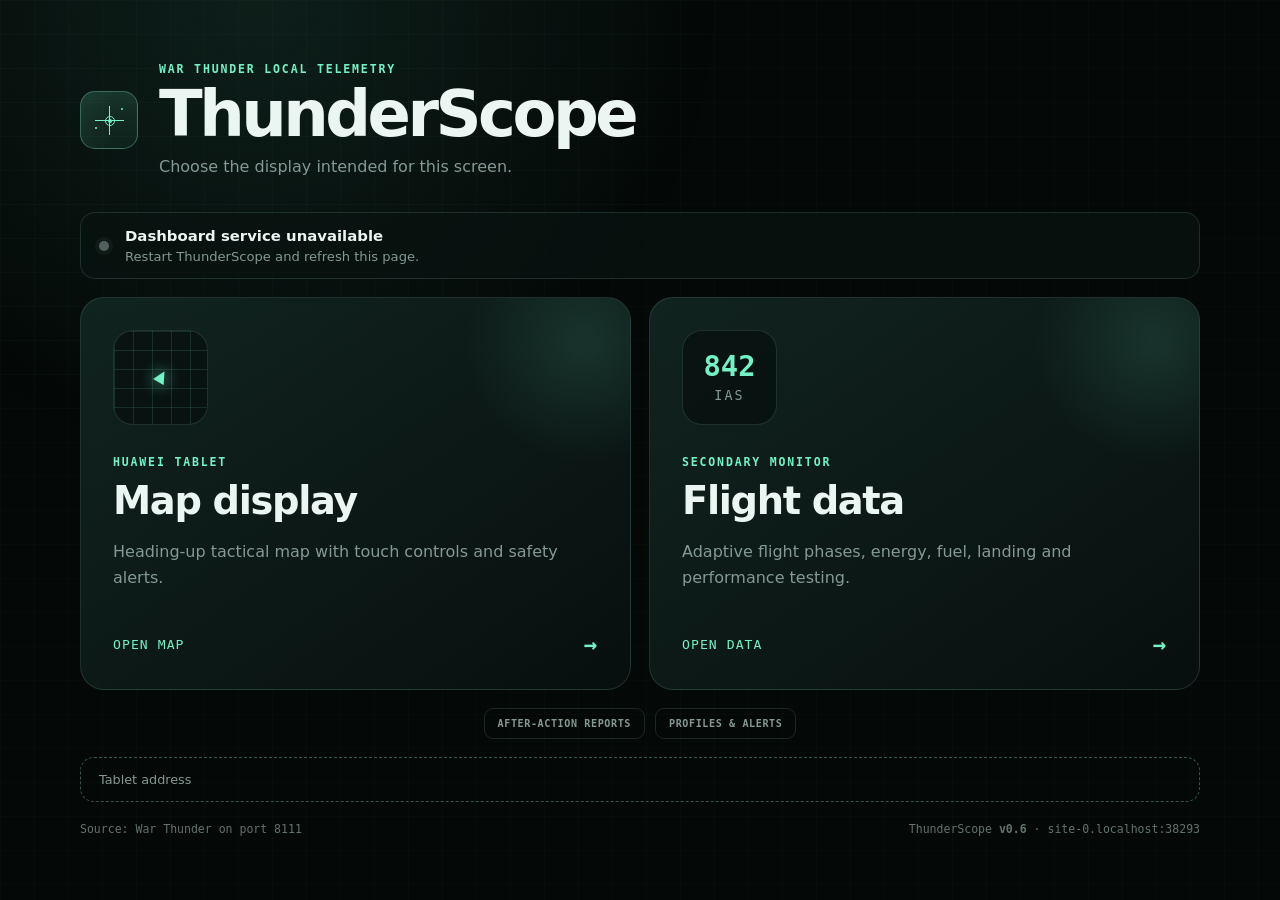
==== static/index.html @ f7e86772 "Replace repository contents" ====
<!doctype html>
<html lang="en">
<head>
  <meta charset="utf-8">
  <meta name="viewport" content="width=device-width, initial-scale=1, viewport-fit=cover">
  <meta name="theme-color" content="#07100f">
  <link rel="manifest" href="/manifest.webmanifest">
  <title>ThunderScope</title>
  <link rel="stylesheet" href="/static/css/styles.css?v=0.10.3">
</head>
<body class="landing-page">
  <main class="landing-shell">
    <header class="brand-block">
      <div class="brand-mark" aria-hidden="true"><span></span></div>
      <div><p class="eyebrow">WAR THUNDER LOCAL TELEMETRY</p><h1>ThunderScope</h1><p class="subtitle">Choose the display intended for this screen.</p></div>
    </header>

    <section class="connection-strip" aria-live="polite">
      <div class="status-dot" id="statusDot"></div>
      <div><strong id="statusText">Checking War Thunder…</strong><span id="vehicleText">Start a match or test flight to provide live data.</span></div>
    </section>

    <section class="mode-grid">
      <a class="mode-card map-card" href="/map">
        <div class="mode-icon map-icon" aria-hidden="true"><span class="map-grid-lines"></span><span class="map-plane">▲</span></div>
        <div class="mode-copy"><p class="eyebrow">HUAWEI TABLET</p><h2>Map display</h2><p>Heading-up tactical map with touch controls and safety alerts.</p></div>
        <span class="mode-arrow">Open map <b>→</b></span>
      </a>
      <a class="mode-card data-card" href="/data">
        <div class="mode-icon data-icon" aria-hidden="true"><span>842</span><small>IAS</small></div>
        <div class="mode-copy"><p class="eyebrow">SECONDARY MONITOR</p><h2>Flight data</h2><p>Adaptive flight phases, energy, fuel, landing and performance testing.</p></div>
        <span class="mode-arrow">Open data <b>→</b></span>
      </a>
    </section>

    <nav class="utility-links">
      <a href="/reports">After-action reports</a><a href="/settings">Profiles & alerts</a>
    </nav>

    <section class="device-address" id="deviceAddress" hidden><span>Tablet address</span><button id="copyAddress" type="button" title="Copy tablet address"></button></section>
    <footer><span>Source: War Thunder on port 8111</span><span>ThunderScope <b>v0.6</b> · <span id="currentHost"></span></span></footer>
  </main>
  <script src="/static/js/home.js?v=0.10.3" defer></script>
  <script>if ('serviceWorker' in navigator) navigator.serviceWorker.register('/service-worker.js').catch(()=>{});</script>
</body>
</html>
---- static/css/styles.css ----
:root {
  color-scheme: dark;
  --bg: #07100f;
  --bg-deep: #040807;
  --panel: rgba(14, 28, 26, 0.88);
  --panel-strong: #10211e;
  --line: rgba(151, 203, 190, 0.16);
  --line-bright: rgba(151, 233, 211, 0.34);
  --text: #ebf5f1;
  --muted: #849994;
  --accent: #74f1c5;
  --accent-soft: rgba(116, 241, 197, 0.12);
  --blue: #76b9ff;
  --amber: #f4d477;
  --danger: #ff897d;
  --mono: 'IBM Plex Mono', ui-monospace, SFMono-Regular, Menlo, monospace;
  --sans: 'Manrope', system-ui, sans-serif;
}

* { box-sizing: border-box; }
html, body { margin: 0; min-height: 100%; background: var(--bg-deep); color: var(--text); font-family: var(--sans); }
a { color: inherit; text-decoration: none; }
button { font: inherit; }

body::before {
  content: '';
  position: fixed;
  inset: 0;
  pointer-events: none;
  background:
    linear-gradient(rgba(116, 241, 197, 0.025) 1px, transparent 1px),
    linear-gradient(90deg, rgba(116, 241, 197, 0.025) 1px, transparent 1px),
    radial-gradient(circle at 20% 0%, rgba(71, 167, 139, 0.15), transparent 34%);
  background-size: 34px 34px, 34px 34px, auto;
}

.eyebrow { margin: 0 0 9px; color: var(--accent); font: 600 0.72rem/1 var(--mono); letter-spacing: 0.16em; }
.status-dot { width: 10px; height: 10px; flex: none; border-radius: 50%; background: #51615d; box-shadow: 0 0 0 4px rgba(81, 97, 93, .12); }
.status-dot.online { background: var(--accent); box-shadow: 0 0 0 4px rgba(116, 241, 197, .12), 0 0 16px rgba(116, 241, 197, .55); }

.brand-mark { width: 58px; height: 58px; position: relative; border: 1px solid var(--line-bright); border-radius: 15px; background: linear-gradient(145deg, rgba(116,241,197,.16), rgba(116,241,197,.025)); box-shadow: inset 0 0 30px rgba(116,241,197,.05); }
.brand-mark::before, .brand-mark::after, .brand-mark span::before, .brand-mark span::after { content: ''; position: absolute; background: var(--accent); }
.brand-mark::before { width: 29px; height: 1px; left: 14px; top: 28px; }
.brand-mark::after { height: 29px; width: 1px; top: 14px; left: 28px; }
.brand-mark span::before { width: 8px; height: 8px; border: 1px solid var(--accent); background: transparent; border-radius: 50%; left: 24px; top: 24px; }
.brand-mark span::after { width: 4px; height: 4px; border-radius: 50%; left: 27px; top: 27px; box-shadow: 12px -12px 0 -1px var(--accent), -14px 7px 0 -1px var(--accent); }
.brand-mark.small { width: 40px; height: 40px; border-radius: 11px; transform: scale(.72); transform-origin: center; margin: -6px; }

/* Landing */
.landing-page { min-height: 100vh; display: grid; place-items: center; padding: 40px 24px; }
.landing-shell { position: relative; width: min(1120px, 100%); }
.brand-block { display: flex; gap: 21px; align-items: center; margin-bottom: 36px; }
.brand-block h1 { margin: 0; font-size: clamp(2.3rem, 5vw, 4.6rem); line-height: .95; letter-spacing: -.055em; }
.subtitle { color: var(--muted); margin: 12px 0 0; }
.connection-strip { min-height: 66px; display: flex; align-items: center; gap: 16px; margin-bottom: 18px; padding: 14px 18px; border: 1px solid var(--line); border-radius: 15px; background: rgba(9, 19, 17, .74); }
.connection-strip div:last-child { display: flex; flex-direction: column; gap: 4px; }
.connection-strip strong { font-size: .93rem; }
.connection-strip span { color: var(--muted); font-size: .82rem; }
.mode-grid { display: grid; grid-template-columns: repeat(2, minmax(0, 1fr)); gap: 18px; }
.mode-card { min-height: 330px; display: flex; flex-direction: column; padding: 32px; overflow: hidden; position: relative; border: 1px solid var(--line); border-radius: 24px; background: linear-gradient(145deg, rgba(18, 38, 34, .93), rgba(8, 16, 15, .96)); transition: transform .22s ease, border-color .22s ease, box-shadow .22s ease; }
.mode-card::after { content: ''; position: absolute; width: 250px; height: 250px; border-radius: 50%; right: -80px; top: -80px; background: radial-gradient(circle, rgba(116,241,197,.12), transparent 68%); }
.mode-card:hover { transform: translateY(-4px); border-color: var(--line-bright); box-shadow: 0 20px 65px rgba(0,0,0,.3); }
.mode-card h2 { margin: 0; font-size: clamp(1.8rem, 3vw, 2.75rem); letter-spacing: -.035em; }
.mode-card p:not(.eyebrow) { max-width: 460px; color: var(--muted); line-height: 1.65; }
.mode-icon { width: 95px; height: 95px; margin-bottom: 32px; position: relative; border-radius: 20px; background: rgba(3, 8, 7, .48); border: 1px solid var(--line); }
.map-icon { overflow: hidden; }
.map-grid-lines { position: absolute; inset: 0; background: linear-gradient(rgba(116,241,197,.13) 1px, transparent 1px), linear-gradient(90deg, rgba(116,241,197,.13) 1px, transparent 1px); background-size: 19px 19px; }
.map-plane { position: absolute; left: 42px; top: 35px; color: var(--accent); transform: rotate(30deg); text-shadow: 0 0 15px var(--accent); }
.data-icon { display: grid; place-content: center; text-align: center; font-family: var(--mono); }
.data-icon span { color: var(--accent); font-size: 1.8rem; font-weight: 600; line-height: 1; }
.data-icon small { margin-top: 7px; color: var(--muted); letter-spacing: .16em; }
.mode-copy { position: relative; z-index: 1; }
.mode-arrow { display: flex; justify-content: space-between; align-items: center; margin-top: auto; padding-top: 24px; color: var(--accent); font: 500 .82rem var(--mono); text-transform: uppercase; letter-spacing: .08em; }
.mode-arrow b { font-size: 1.4rem; }
.device-address { margin-top: 18px; padding: 14px 18px; display: flex; align-items: center; justify-content: space-between; gap: 16px; border: 1px dashed var(--line-bright); border-radius: 14px; color: var(--muted); font-size: .8rem; }
.device-address button { border: 0; color: var(--accent); background: none; cursor: pointer; font-family: var(--mono); }
.landing-shell footer { display: flex; justify-content: space-between; margin-top: 20px; color: #62736f; font: .72rem var(--mono); }

/* Shared header */
.compact-brand { display: flex; align-items: center; gap: 13px; }
.compact-brand > span:last-child { display: flex; flex-direction: column; }
.compact-brand b { font-size: .9rem; }
.compact-brand small { color: var(--accent); font: 600 .59rem var(--mono); letter-spacing: .16em; margin-top: 3px; }
.live-state { display: flex; align-items: center; gap: 10px; color: var(--muted); font: 500 .68rem var(--mono); letter-spacing: .08em; }
.glass-panel { border: 1px solid var(--line); background: rgba(7, 15, 14, .79); backdrop-filter: blur(14px); box-shadow: 0 10px 38px rgba(0,0,0,.22); }

/* Map */
.map-page { overflow: hidden; width: 100vw; height: 100vh; touch-action: none; }
.map-page::before { display: none; }
.map-shell { position: relative; width: 100vw; height: 100vh; overflow: hidden; background: #050908; }
#mapCanvas { position: absolute; inset: 0; cursor: grab; touch-action: none; }
#mapCanvas:active { cursor: grabbing; }
.map-topbar { position: absolute; z-index: 5; left: max(14px, env(safe-area-inset-left)); right: max(14px, env(safe-area-inset-right)); top: max(14px, env(safe-area-inset-top)); height: 58px; padding: 0 18px; display: flex; justify-content: space-between; align-items: center; border-radius: 15px; }
.map-flight-strip { position: absolute; z-index: 5; left: max(14px, env(safe-area-inset-left)); bottom: max(14px, env(safe-area-inset-bottom)); display: flex; border-radius: 15px; overflow: hidden; }
.map-flight-strip div { min-width: 105px; padding: 12px 16px; display: grid; grid-template-columns: auto auto; border-right: 1px solid var(--line); }
.map-flight-strip div:last-child { border-right: 0; }
.map-flight-strip small { grid-column: 1 / -1; color: var(--muted); font: 600 .58rem var(--mono); letter-spacing: .15em; }
.map-flight-strip strong { font: 600 1.15rem var(--mono); }
.map-flight-strip span { align-self: end; margin-left: 5px; color: var(--muted); font: .6rem var(--mono); }
.map-orientation-badge { position: absolute; z-index: 5; top: max(84px, calc(env(safe-area-inset-top) + 84px)); left: 50%; transform: translateX(-50%); padding: 8px 13px; border-radius: 999px; color: var(--accent); font: 700 .58rem var(--mono); letter-spacing: .16em; pointer-events: none; }
.map-orientation-badge.north-up { color: #d8e8e3; }
.map-controls { position: absolute; z-index: 5; right: max(14px, env(safe-area-inset-right)); bottom: max(14px, env(safe-area-inset-bottom)); display: grid; grid-template-columns: repeat(2, 50px); border-radius: 15px; overflow: hidden; }
.map-controls button { width: 50px; height: 50px; border: 0; border-right: 1px solid var(--line); border-bottom: 1px solid var(--line); background: transparent; color: var(--text); cursor: pointer; font: 500 1.25rem var(--mono); }
.map-controls button:nth-child(2n) { border-right: 0; }
.map-controls button:active { background: var(--accent-soft); color: var(--accent); }
.map-controls .map-text-button { color: var(--accent); font-size: .67rem; font-weight: 700; letter-spacing: .06em; }
.map-controls .map-wide-button { grid-column: 1 / -1; width: 100px; border-right: 0; border-bottom: 0; }
.map-help { position: absolute; z-index: 4; left: 50%; bottom: 28px; transform: translateX(-50%); padding: 10px 15px; border-radius: 30px; color: var(--muted); font: .68rem var(--mono); transition: opacity .3s; }
.map-help.hidden { opacity: 0; }
.map-wait { position: absolute; z-index: 3; inset: 0; display: grid; place-content: center; justify-items: center; text-align: center; background: radial-gradient(circle, rgba(16, 43, 37, .75), #050908 52%); transition: opacity .3s, visibility .3s; }
.map-wait.hidden { opacity: 0; visibility: hidden; }
.map-wait h1 { margin: 24px 0 8px; font-size: 1.5rem; }
.map-wait p { margin: 0; color: var(--muted); }
.radar-loader { width: 90px; height: 90px; position: relative; border: 1px solid var(--line-bright); border-radius: 50%; background: repeating-radial-gradient(circle, transparent 0 14px, rgba(116,241,197,.08) 15px 16px); overflow: hidden; }
.radar-loader::before, .radar-loader::after { content: ''; position: absolute; background: rgba(116,241,197,.2); }
.radar-loader::before { width: 1px; height: 100%; left: 50%; }
.radar-loader::after { height: 1px; width: 100%; top: 50%; }
.radar-loader span { position: absolute; inset: 50% 50% 0 0; transform-origin: 100% 0; background: linear-gradient(30deg, transparent, rgba(116,241,197,.33)); animation: sweep 2s linear infinite; }
@keyframes sweep { to { transform: rotate(360deg); } }

/* Data dashboard */
.data-page { min-height: 100vh; background: var(--bg-deep); }
.data-header { position: sticky; z-index: 10; top: 0; min-height: 62px; padding: 0 22px; display: grid; grid-template-columns: 1fr auto 1fr; align-items: center; border-bottom: 1px solid var(--line); background: rgba(5, 10, 9, .92); backdrop-filter: blur(15px); }
.vehicle-title { text-align: center; display: flex; flex-direction: column; gap: 3px; }
.vehicle-title small, .session-clock small { color: var(--muted); font: 600 .57rem var(--mono); letter-spacing: .18em; }
.vehicle-title strong { font: 600 .9rem var(--mono); letter-spacing: .04em; }
.header-status-cluster { justify-self: end; display: flex; align-items: center; gap: 22px; }
.session-clock { min-width: 72px; display: flex; flex-direction: column; align-items: flex-end; gap: 3px; }
.session-clock strong { color: var(--text); font: 600 .78rem var(--mono); letter-spacing: .06em; }
.dashboard-shell { position: relative; width: min(1800px, 100%); margin: auto; padding: 14px 18px 18px; }
.advisory-strip { min-height: 31px; margin-bottom: 8px; display: flex; align-items: center; gap: 8px; overflow-x: auto; scrollbar-width: none; }
.advisory-strip::-webkit-scrollbar { display: none; }
.advisory-pill { flex: none; padding: 8px 11px; border: 1px solid var(--line); border-radius: 999px; background: rgba(8, 18, 16, .74); color: var(--muted); font: 700 .58rem var(--mono); letter-spacing: .1em; }
.advisory-pill.safe { color: var(--accent); border-color: rgba(116, 241, 197, .22); background: rgba(116, 241, 197, .07); }
.advisory-pill.accent { color: var(--blue); border-color: rgba(118, 185, 255, .24); background: rgba(118, 185, 255, .08); }
.advisory-pill.warning { color: var(--amber); border-color: rgba(244, 212, 119, .3); background: rgba(244, 212, 119, .08); }
.advisory-pill.danger { color: var(--danger); border-color: rgba(255, 137, 125, .34); background: rgba(255, 137, 125, .09); box-shadow: 0 0 20px rgba(255, 137, 125, .08); }
.primary-metrics { display: grid; grid-template-columns: repeat(6, minmax(135px, 1fr)); gap: 10px; margin-bottom: 14px; }
.metric-card { min-height: 112px; padding: 16px; display: flex; flex-direction: column; justify-content: space-between; border: 1px solid var(--line); border-radius: 13px; background: linear-gradient(145deg, rgba(15,31,28,.92), rgba(7,15,14,.95)); }
.metric-card > span { color: var(--muted); font: 600 .57rem var(--mono); letter-spacing: .12em; }
.metric-card strong { font: 600 clamp(1.65rem, 2.35vw, 2.8rem) var(--mono); letter-spacing: -.07em; }
.metric-card small { color: var(--muted); font: .61rem var(--mono); }
.hero-metric { border-color: rgba(116,241,197,.31); background: linear-gradient(145deg, rgba(22,56,47,.94), rgba(7,17,15,.95)); }
.hero-metric strong { color: var(--accent); }
.dashboard-columns { display: grid; grid-template-columns: minmax(0, 2.1fr) minmax(330px, .8fr); gap: 14px; align-items: start; }
.dashboard-column { display: grid; gap: 14px; }
.panel-section { border: 1px solid var(--line); border-radius: 17px; background: rgba(11, 23, 21, .89); overflow: hidden; }
.section-heading { min-height: 58px; padding: 11px 18px; display: flex; justify-content: space-between; align-items: center; border-bottom: 1px solid var(--line); }
.section-heading > div { display: flex; flex-direction: column; gap: 4px; }
.section-heading small { color: var(--accent); font: 600 .57rem var(--mono); letter-spacing: .17em; }
.section-heading h2 { margin: 0; font-size: 1.08rem; }
.section-heading > span { color: var(--muted); font: .64rem var(--mono); }
.quiet-button { padding: 8px 10px; border: 1px solid var(--line); border-radius: 8px; background: transparent; color: var(--muted); cursor: pointer; font: 600 .58rem var(--mono); letter-spacing: .08em; text-transform: uppercase; }
.quiet-button:hover { color: var(--accent); border-color: var(--line-bright); background: var(--accent-soft); }
.performance-grid { padding: 14px; display: grid; grid-template-columns: repeat(3, minmax(0, 1fr)); gap: 10px; }
.performance-card { min-height: 110px; padding: 14px; display: flex; flex-direction: column; justify-content: space-between; border: 1px solid var(--line); border-radius: 13px; background: rgba(3, 9, 8, .34); }
.performance-card > span { color: var(--muted); font: 600 .56rem var(--mono); letter-spacing: .12em; }
.performance-card strong { font: 600 clamp(1.35rem, 2vw, 2.2rem) var(--mono); letter-spacing: -.05em; }
.performance-card small { color: var(--muted); font: .58rem var(--mono); }
.performance-card:not(.session-stat) strong { color: var(--accent); }
.session-stat { background: linear-gradient(145deg, rgba(15, 27, 31, .55), rgba(3, 9, 8, .35)); }
.engine-grid { padding: 12px; display: grid; grid-template-columns: repeat(2, minmax(0, 1fr)); gap: 10px; }
.focused-engine-grid { grid-template-columns: 1fr; }
.engine-card { padding: 13px; border: 1px solid var(--line); border-radius: 13px; background: rgba(3, 9, 8, .34); }
.engine-title { display: flex; justify-content: space-between; align-items: center; font-family: var(--mono); }
.engine-title span { color: var(--muted); font-size: .65rem; letter-spacing: .11em; }
.engine-title strong { color: var(--accent); font-size: 1.02rem; }
.engine-bar, .progress-track { height: 5px; margin: 13px 0 16px; overflow: hidden; border-radius: 5px; background: rgba(116,241,197,.08); }
.engine-bar span, .progress-track span { display: block; height: 100%; width: 0; border-radius: inherit; background: linear-gradient(90deg, #3f9e80, var(--accent)); transition: width .25s ease; }
.progress-track span.reserve { background: linear-gradient(90deg, #a7853f, var(--amber)); }
.progress-track span.low { background: linear-gradient(90deg, #ac4e46, var(--danger)); }
.engine-card dl { margin: 0; display: grid; grid-template-columns: repeat(3, 1fr); gap: 10px; }
.engine-card dl div { min-width: 0; display: flex; flex-direction: column; gap: 3px; }
.engine-card dt { color: var(--muted); font: .54rem var(--mono); letter-spacing: .1em; }
.engine-card dd { margin: 0; overflow: hidden; text-overflow: ellipsis; font: 500 .72rem var(--mono); white-space: nowrap; }
.empty-panel { grid-column: 1 / -1; min-height: 105px; display: grid; place-items: center; padding: 15px; color: var(--muted); text-align: center; }
.chart-grid { padding: 14px; display: grid; grid-template-columns: repeat(3, minmax(0, 1fr)); gap: 10px; }
.chart-card { min-height: 178px; padding: 13px; border: 1px solid var(--line); border-radius: 13px; background: rgba(3, 9, 8, .34); }
.chart-card > div { display: flex; justify-content: space-between; font: .68rem var(--mono); }
.chart-card > div span { color: var(--muted); }
.chart-card canvas { width: 100%; height: 130px; margin-top: 8px; display: block; }
.fuel-panel { padding-bottom: 17px; }
.fuel-readout { padding: 18px 20px 2px; display: flex; align-items: baseline; gap: 9px; }
.fuel-readout strong { color: var(--accent); font: 600 3rem/1 var(--mono); letter-spacing: -.08em; }
.fuel-readout span { color: var(--muted); font-size: .68rem; }
.fuel-panel .progress-track { margin: 14px 20px; height: 7px; }
.fuel-stats { padding: 0 20px; display: grid; grid-template-columns: repeat(2, 1fr); gap: 8px; }
.fuel-stats div { display: flex; flex-direction: column; gap: 4px; }
.fuel-stats small { color: var(--muted); font: .54rem var(--mono); letter-spacing: .08em; }
.fuel-stats strong { font: 500 .72rem var(--mono); }
.airframe-list { padding: 7px 18px 12px; }
.airframe-list div { min-height: 42px; display: flex; justify-content: space-between; align-items: center; border-bottom: 1px solid var(--line); }
.airframe-list div:last-child { border-bottom: 0; }
.airframe-list span { color: var(--muted); font-size: .74rem; }
.airframe-list strong { padding: 5px 8px; border-radius: 6px; color: var(--text); font: 600 .68rem var(--mono); }
.airframe-list strong.state-safe { color: var(--accent); background: rgba(116, 241, 197, .07); }
.airframe-list strong.state-active { color: var(--amber); background: rgba(244, 212, 119, .08); }

@media (max-width: 1320px) {
  .primary-metrics { grid-template-columns: repeat(3, 1fr); }
  .dashboard-columns { grid-template-columns: minmax(0, 1.7fr) minmax(300px, .8fr); }
  .performance-grid { grid-template-columns: repeat(2, minmax(0, 1fr)); }
  .chart-grid { grid-template-columns: 1fr; }
  .chart-card { min-height: 185px; }
  .chart-card canvas { height: 138px; }
}

@media (max-width: 980px) {
  .dashboard-columns { grid-template-columns: 1fr; }
  .focused-side-column { grid-template-columns: repeat(3, minmax(0, 1fr)); align-items: start; }
  .focused-side-column .panel-section { height: 100%; }
}

@media (max-width: 760px) {
  .landing-page { padding: 26px 15px; align-items: start; }
  .brand-block { margin-top: 25px; }
  .mode-grid { grid-template-columns: 1fr; }
  .mode-card { min-height: 280px; padding: 25px; }
  .landing-shell footer { flex-direction: column; gap: 7px; }
  .data-header { padding: 0 13px; grid-template-columns: 1fr auto; }
  .vehicle-title, .session-clock { display: none; }
  .header-status-cluster { gap: 0; }
  .dashboard-shell { padding: 11px; }
  .primary-metrics { grid-template-columns: repeat(2, 1fr); }
  .metric-card { min-height: 108px; padding: 14px; }
  .dashboard-columns, .focused-side-column { grid-template-columns: 1fr; }
  .performance-grid, .engine-grid, .chart-grid { grid-template-columns: 1fr; }
  .performance-card { min-height: 110px; }
  .advisory-strip { margin-bottom: 9px; }
  .section-heading { min-height: 62px; padding: 13px 15px; }
  .map-topbar { height: 54px; left: 8px; right: 8px; top: 8px; padding: 0 12px; }
  .map-topbar .compact-brand small { display: none; }
  .map-orientation-badge { top: 70px; }
  .map-flight-strip { left: 8px; bottom: 8px; }
  .map-flight-strip div { min-width: 76px; padding: 9px 9px; }
  .map-controls { right: 8px; bottom: 8px; grid-template-columns: repeat(2, 46px); }
  .map-controls button { width: 46px; height: 46px; }
  .map-controls .map-wide-button { width: 92px; }
  .map-help { display: none; }
}

/* v0.6 adaptive dashboard, reports, settings and tablet alerts */
.utility-links { display:flex; justify-content:center; gap:10px; margin-top:18px; }
.utility-links a, .utility-header nav a { padding:9px 13px; border:1px solid var(--line); border-radius:9px; color:var(--muted); font:600 .63rem var(--mono); letter-spacing:.06em; text-transform:uppercase; }
.utility-links a:hover, .utility-header nav a:hover { color:var(--accent); border-color:var(--line-bright); }
.phase-badge { padding:7px 10px; border:1px solid var(--line-bright); border-radius:999px; color:var(--accent); background:var(--accent-soft); font:700 .58rem var(--mono); letter-spacing:.12em; }
.phase-badge[data-phase="landing"] { color:var(--amber); border-color:rgba(244,212,119,.35); background:rgba(244,212,119,.08); }
.phase-badge[data-phase="combat"] { color:var(--danger); border-color:rgba(255,137,125,.35); background:rgba(255,137,125,.08); }
.header-icon-link { width:32px; height:32px; display:grid; place-items:center; border:1px solid var(--line); border-radius:8px; color:var(--muted); }
.header-icon-link:hover { color:var(--accent); border-color:var(--line-bright); }
.mode-tabs { display:flex; gap:6px; margin:0 0 10px; }
.mode-tabs button { padding:8px 13px; border:1px solid var(--line); border-radius:8px; background:rgba(6,14,13,.7); color:var(--muted); cursor:pointer; font:700 .58rem var(--mono); letter-spacing:.1em; }
.mode-tabs button.active { color:var(--accent); border-color:var(--line-bright); background:var(--accent-soft); }
.four-up { grid-template-columns:repeat(4,minmax(0,1fr)); }
.energy-card { background:linear-gradient(145deg,rgba(35,44,24,.45),rgba(3,9,8,.35)); }
.safe-text { color:var(--accent)!important; }
.warning-text { color:var(--amber)!important; }
.turn-run { margin:0 14px 14px; padding:12px 14px; display:grid; grid-template-columns:auto auto 1fr; align-items:center; gap:14px; border:1px solid rgba(118,185,255,.25); border-radius:10px; background:rgba(118,185,255,.06); }
.turn-run span { color:var(--blue); font:700 .58rem var(--mono); letter-spacing:.12em; }
.turn-run strong { font:700 1rem var(--mono); }
.turn-run small { color:var(--muted); font:.65rem var(--mono); text-align:right; }
.landing-grid { padding:14px; display:grid; grid-template-columns:repeat(4,minmax(0,1fr)); gap:10px; }
.landing-grid article { min-height:118px; padding:14px; display:flex; flex-direction:column; justify-content:space-between; border:1px solid var(--line); border-radius:13px; background:rgba(3,9,8,.34); }
.landing-grid span { color:var(--muted); font:700 .56rem var(--mono); letter-spacing:.12em; }
.landing-grid strong { color:var(--amber); font:700 clamp(1.25rem,2vw,2rem) var(--mono); }
.landing-grid small { color:var(--muted); font:.58rem var(--mono); }
.test-controls { padding:14px; display:grid; grid-template-columns:minmax(280px,1fr) auto auto; gap:9px; }
.test-controls select, .settings-card input, .settings-toolbar select { min-height:39px; border:1px solid var(--line); border-radius:8px; background:#07100f; color:var(--text); padding:8px 10px; font:600 .7rem var(--mono); }
.action-button { padding:9px 14px; border:1px solid rgba(116,241,197,.42); border-radius:8px; background:rgba(116,241,197,.12); color:var(--accent); cursor:pointer; font:700 .62rem var(--mono); letter-spacing:.08em; text-transform:uppercase; }
.test-readout { margin:0 14px 14px; min-height:90px; padding:15px; display:flex; flex-direction:column; justify-content:center; gap:8px; border:1px solid var(--line); border-radius:12px; background:rgba(3,9,8,.34); }
.test-readout strong { color:var(--accent); font:700 1.25rem var(--mono); }
.test-readout span { color:var(--muted); font:.7rem var(--mono); }
.engine-summary { min-height:62px; padding:13px 16px; display:flex; flex-wrap:wrap; align-items:center; gap:8px; color:var(--muted); font:.68rem var(--mono); }
.engine-summary span { padding:8px 9px; border:1px solid var(--line); border-radius:7px; }
.engine-summary b { margin-left:8px; color:var(--accent); }
.engine-summary em { margin-left:auto; color:var(--amber); font-style:normal; }
.session-grid { padding:12px; display:grid; grid-template-columns:repeat(2,1fr); gap:8px; }
.session-grid div { padding:11px; border:1px solid var(--line); border-radius:10px; background:rgba(3,9,8,.34); display:flex; flex-direction:column; gap:6px; }
.session-grid span { color:var(--muted); font:700 .54rem var(--mono); letter-spacing:.1em; }
.session-grid strong { font:700 .88rem var(--mono); }
.fuel-stats { grid-template-columns:repeat(2,1fr); row-gap:12px; }

.map-alert-stack { position:absolute; z-index:8; top:max(86px,calc(env(safe-area-inset-top) + 86px)); left:50%; width:min(430px,calc(100vw - 130px)); transform:translateX(-50%); display:grid; gap:7px; pointer-events:none; }
.map-alert { min-height:38px; padding:9px 13px; display:flex; align-items:center; justify-content:center; gap:10px; border:1px solid rgba(244,212,119,.38); border-radius:10px; background:rgba(32,27,11,.88); color:var(--amber); backdrop-filter:blur(10px); box-shadow:0 7px 25px rgba(0,0,0,.25); animation:alert-in .18s ease-out; }
.map-alert.danger { border-color:rgba(255,137,125,.48); background:rgba(39,15,13,.9); color:var(--danger); }
.map-alert > span { width:7px; height:7px; border-radius:50%; background:currentColor; box-shadow:0 0 12px currentColor; }
.map-alert strong { font:800 .68rem var(--mono); letter-spacing:.1em; }
@keyframes alert-in { from{opacity:0;transform:translateY(-7px)} to{opacity:1;transform:none} }
#toggleAlerts.muted { color:#596864; text-decoration:line-through; }
.map-controls { grid-template-columns:repeat(2,50px); }
.map-controls .map-wide-button { grid-column:1/-1; }

.utility-page { min-height:100vh; }
.utility-header { min-height:64px; padding:0 max(20px,calc((100vw - 1500px)/2)); position:sticky; top:0; z-index:10; display:flex; justify-content:space-between; align-items:center; border-bottom:1px solid var(--line); background:rgba(5,10,9,.94); backdrop-filter:blur(15px); }
.utility-header nav { display:flex; gap:8px; }
.utility-shell { width:min(1500px,100%); margin:auto; padding:34px 22px 60px; }
.page-intro { max-width:760px; margin-bottom:24px; }
.page-intro h1 { margin:0; font-size:clamp(2rem,4vw,3.6rem); letter-spacing:-.04em; }
.page-intro p:last-child { color:var(--muted); line-height:1.65; }
.reports-layout { display:grid; grid-template-columns:330px minmax(0,1fr); gap:14px; }
.session-list, .report-detail { min-height:620px; border:1px solid var(--line); border-radius:17px; background:rgba(11,23,21,.89); overflow:hidden; }
.session-list { padding:9px; display:flex; flex-direction:column; gap:7px; overflow:auto; max-height:calc(100vh - 190px); }
.session-item { width:100%; padding:13px; display:grid; grid-template-columns:1fr auto; gap:5px 10px; text-align:left; border:1px solid var(--line); border-radius:11px; background:rgba(3,9,8,.34); color:var(--text); cursor:pointer; }
.session-item span { font-weight:650; }
.session-item strong { color:var(--accent); font:700 .72rem var(--mono); }
.session-item small { grid-column:1/-1; color:var(--muted); font:.61rem var(--mono); }
.session-item.active { border-color:var(--line-bright); background:var(--accent-soft); }
.empty-report { min-height:620px; display:grid; place-content:center; justify-items:center; gap:7px; color:var(--muted); }
.empty-report strong { color:var(--text); font-size:1.1rem; }
.report-heading { min-height:78px; padding:14px 18px; display:flex; justify-content:space-between; align-items:center; border-bottom:1px solid var(--line); }
.report-heading h2 { margin:0; font-size:1.4rem; }
.report-stats { padding:14px; display:grid; grid-template-columns:repeat(4,1fr); gap:9px; }
.report-stats div { min-height:92px; padding:12px; display:flex; flex-direction:column; justify-content:space-between; border:1px solid var(--line); border-radius:11px; background:rgba(3,9,8,.34); }
.report-stats span { color:var(--muted); font:700 .54rem var(--mono); letter-spacing:.1em; }
.report-stats strong { color:var(--accent); font:700 1.3rem var(--mono); }
.report-stats small { color:var(--muted); font:.58rem var(--mono); }
.report-charts { padding:0 14px 14px; display:grid; grid-template-columns:repeat(3,1fr); gap:9px; }
.report-charts article { min-height:210px; padding:12px; border:1px solid var(--line); border-radius:11px; background:rgba(3,9,8,.34); }
.report-charts article>div { display:flex; justify-content:space-between; font:.65rem var(--mono); }
.report-charts article span { color:var(--muted); }
.report-charts canvas { width:100%; height:160px; margin-top:9px; }
.report-charts .path-chart { grid-column:1/-1; }
.report-charts .path-chart canvas { height:300px; }

.settings-toolbar { margin-bottom:14px; padding:12px; display:flex; align-items:end; gap:9px; border:1px solid var(--line); border-radius:13px; background:rgba(11,23,21,.89); }
.settings-toolbar label { min-width:260px; display:flex; flex-direction:column; gap:6px; color:var(--muted); font:.62rem var(--mono); }
.settings-grid { display:grid; grid-template-columns:repeat(2,minmax(0,1fr)); gap:14px; }
.settings-card { padding:19px; border:1px solid var(--line); border-radius:17px; background:rgba(11,23,21,.89); display:grid; grid-template-columns:repeat(2,1fr); gap:13px; }
.settings-card h2 { grid-column:1/-1; margin:0 0 5px; font-size:1.12rem; }
.settings-card label { display:flex; flex-direction:column; gap:7px; color:var(--muted); font-size:.72rem; }
.settings-card input[type="checkbox"] { accent-color:var(--accent); }
.settings-card.toggle-card label { min-height:36px; flex-direction:row; align-items:center; }
.settings-card.toggle-card label:has(input[type="number"]) { flex-direction:column; align-items:stretch; }
.settings-actions { grid-column:1/-1; display:flex; flex-wrap:wrap; gap:8px; margin-top:8px; }
.file-button { padding:8px 10px; border:1px solid var(--line); border-radius:8px; cursor:pointer; font:700 .58rem var(--mono); text-transform:uppercase; }
.file-button input { display:none; }
.save-state { grid-column:1/-1; min-height:20px; margin:0; color:var(--accent); font:.68rem var(--mono); }

@media (max-width:1320px) {
  .four-up,.landing-grid { grid-template-columns:repeat(2,1fr); }
  .report-stats { grid-template-columns:repeat(2,1fr); }
  .report-charts { grid-template-columns:1fr; }
  .report-charts .path-chart { grid-column:auto; }
}
@media (max-width:900px) {
  .reports-layout,.settings-grid { grid-template-columns:1fr; }
  .session-list { min-height:auto; max-height:360px; }
  .report-detail { min-height:500px; }
  .settings-toolbar { align-items:stretch; flex-direction:column; }
  .settings-toolbar label { min-width:0; }
}
@media (max-width:760px) {
  .phase-badge,.header-icon-link { display:none; }
  .four-up,.landing-grid,.report-stats,.settings-card { grid-template-columns:1fr; }
  .test-controls { grid-template-columns:1fr; }
  .turn-run { grid-template-columns:1fr; }
  .turn-run small { text-align:left; }
  .map-alert-stack { width:calc(100vw - 20px); top:70px; }
  .map-alert { min-height:34px; padding:7px 10px; }
  .map-alert strong { font-size:.61rem; }
  .utility-header { padding:0 12px; }
  .utility-header nav a { padding:7px; font-size:.54rem; }
  .utility-shell { padding:24px 12px 45px; }
}

/* v0.7 host Betty audio settings */
.settings-card-heading{display:flex;align-items:flex-start;justify-content:space-between;gap:18px}.settings-card-heading h2{margin-bottom:5px}.settings-card-heading p{margin:0;color:var(--muted);font-size:.82rem;line-height:1.45}.audio-settings-card{grid-column:span 2}.audio-status-pill{flex:0 0 auto;border:1px solid rgba(116,241,197,.28);background:rgba(116,241,197,.08);color:var(--accent);border-radius:999px;padding:6px 10px;font-size:.65rem;font-weight:800;letter-spacing:.12em}.audio-status-pill.warning{border-color:rgba(255,185,86,.35);background:rgba(255,185,86,.08);color:#ffbd67}.audio-pair{display:grid;grid-template-columns:1fr 1fr;gap:12px}.audio-test-row{display:flex;align-items:center;gap:14px;flex-wrap:wrap;padding-top:4px}.audio-test-row span{font-size:.78rem;color:var(--muted)}.wav-help{border-top:1px solid var(--line);padding-top:12px;color:var(--muted);font-size:.78rem}.wav-help summary{cursor:pointer;color:var(--text);font-weight:700}.wav-help p{line-height:1.55;margin-bottom:0}.wav-help code{color:var(--accent);font-size:.74rem}.inline-toggle{display:flex!important;flex-direction:row!important;align-items:center!important;gap:10px!important}.inline-toggle input{width:auto!important}.settings-card select{width:100%;background:rgba(2,8,8,.62);border:1px solid var(--line);border-radius:8px;color:var(--text);padding:10px 11px;font:inherit}
@media(max-width:900px){.audio-settings-card{grid-column:span 1}.audio-pair{grid-template-columns:1fr}}


/* v0.7.2 — short, restrained confirmation that a latched G exceedance was captured. */
.metric-card.metric-warning {
  border-color: rgba(255, 103, 103, .78);
  box-shadow: inset 0 0 0 1px rgba(255, 103, 103, .2), 0 0 22px rgba(255, 76, 76, .12);
}
.metric-card.metric-warning .metric-value { color: #ffaaa2; }
.audio-preview-action{display:flex;align-items:flex-end}.audio-preview-action .quiet-button{width:100%;min-height:42px}
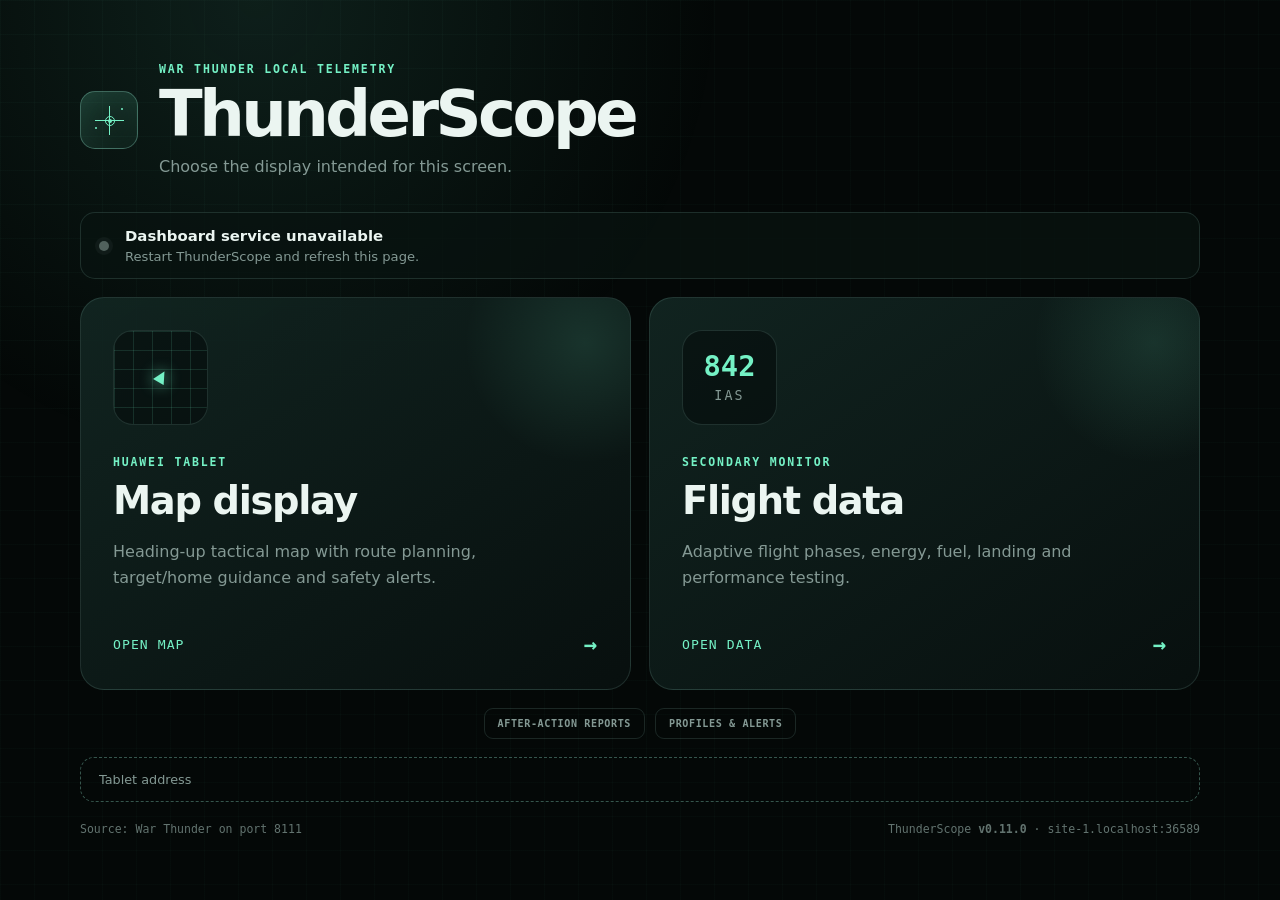
==== commit 4970370f: "added more features to map display to allow for waypoints and flight path to be plotted" ====
--- a/static/index.html
+++ b/static/index.html
@@ -6,7 +6,7 @@
   <meta name="theme-color" content="#07100f">
   <link rel="manifest" href="/manifest.webmanifest">
   <title>ThunderScope</title>
-  <link rel="stylesheet" href="/static/css/styles.css?v=0.10.3">
+  <link rel="stylesheet" href="/static/css/styles.css?v=0.11.0">
 </head>
 <body class="landing-page">
   <main class="landing-shell">
@@ -23,7 +23,7 @@
     <section class="mode-grid">
       <a class="mode-card map-card" href="/map">
         <div class="mode-icon map-icon" aria-hidden="true"><span class="map-grid-lines"></span><span class="map-plane">▲</span></div>
-        <div class="mode-copy"><p class="eyebrow">HUAWEI TABLET</p><h2>Map display</h2><p>Heading-up tactical map with touch controls and safety alerts.</p></div>
+        <div class="mode-copy"><p class="eyebrow">HUAWEI TABLET</p><h2>Map display</h2><p>Heading-up tactical map with route planning, target/home guidance and safety alerts.</p></div>
         <span class="mode-arrow">Open map <b>→</b></span>
       </a>
       <a class="mode-card data-card" href="/data">
@@ -38,9 +38,9 @@
     </nav>
 
     <section class="device-address" id="deviceAddress" hidden><span>Tablet address</span><button id="copyAddress" type="button" title="Copy tablet address"></button></section>
-    <footer><span>Source: War Thunder on port 8111</span><span>ThunderScope <b>v0.6</b> · <span id="currentHost"></span></span></footer>
+    <footer><span>Source: War Thunder on port 8111</span><span>ThunderScope <b>v0.11.0</b> · <span id="currentHost"></span></span></footer>
   </main>
-  <script src="/static/js/home.js?v=0.10.3" defer></script>
+  <script src="/static/js/home.js?v=0.11.0" defer></script>
   <script>if ('serviceWorker' in navigator) navigator.serviceWorker.register('/service-worker.js').catch(()=>{});</script>
 </body>
 </html>
--- a/static/css/styles.css
+++ b/static/css/styles.css
@@ -376,3 +376,80 @@
 }
 .metric-card.metric-warning .metric-value { color: #ffaaa2; }
 .audio-preview-action{display:flex;align-items:flex-end}.audio-preview-action .quiet-button{width:100%;min-height:42px}
+
+/* v0.11 mission navigation and route planning */
+#mapCanvas.placing-point { cursor: crosshair; }
+.map-controls .active,
+.nav-mode-grid button.active { background: var(--accent-soft); color: var(--accent); }
+.map-navigation-hud { position:absolute; z-index:6; right:max(14px,env(safe-area-inset-right)); top:max(84px,calc(env(safe-area-inset-top) + 84px)); width:min(340px,calc(100vw - 28px)); padding:13px 14px; border-radius:14px; transition:opacity .18s,transform .18s; }
+.map-navigation-hud.panel-open { opacity:0; pointer-events:none; transform:translateY(-6px); }
+.map-navigation-hud-head { display:flex; align-items:center; justify-content:space-between; gap:12px; padding-bottom:9px; border-bottom:1px solid var(--line); }
+.map-navigation-hud-head span { color:var(--accent); font:700 .55rem var(--mono); letter-spacing:.16em; }
+.map-navigation-hud-head strong { max-width:215px; overflow:hidden; text-overflow:ellipsis; white-space:nowrap; font:700 .72rem var(--mono); }
+.map-navigation-hud-grid { display:grid; grid-template-columns:repeat(4,1fr); gap:9px; padding-top:9px; }
+.map-navigation-hud-grid div { min-width:0; display:grid; }
+.map-navigation-hud-grid small { color:var(--muted); font:700 .5rem var(--mono); letter-spacing:.11em; }
+.map-navigation-hud-grid strong { margin-top:3px; overflow:hidden; text-overflow:ellipsis; font:700 .82rem var(--mono); }
+.map-navigation-hud-grid span { margin-top:2px; overflow:hidden; text-overflow:ellipsis; white-space:nowrap; color:var(--muted); font:.48rem var(--mono); }
+.map-navigation-panel { position:absolute; z-index:10; right:max(14px,env(safe-area-inset-right)); top:max(84px,calc(env(safe-area-inset-top) + 84px)); bottom:max(82px,calc(env(safe-area-inset-bottom) + 82px)); width:min(370px,calc(100vw - 28px)); padding:15px; border-radius:16px; overflow:auto; overscroll-behavior:contain; touch-action:pan-y; }
+.map-navigation-panel > header { display:flex; align-items:center; justify-content:space-between; gap:15px; padding-bottom:12px; border-bottom:1px solid var(--line); }
+.map-navigation-panel > header div { display:grid; gap:3px; }
+.map-navigation-panel > header small,.nav-current-leg > small,.nav-home-summary small,.nav-approach-summary small { color:var(--accent); font:700 .53rem var(--mono); letter-spacing:.15em; }
+.map-navigation-panel > header strong { font-size:.92rem; }
+.map-navigation-panel > header button { width:34px; height:34px; border:1px solid var(--line); border-radius:10px; background:transparent; color:var(--text); font-size:1.25rem; }
+.nav-mode-grid { display:grid; grid-template-columns:1fr 1fr; gap:7px; margin-top:12px; }
+.nav-mode-grid button,.nav-route-actions button { min-height:38px; border:1px solid var(--line); border-radius:10px; background:rgba(255,255,255,.025); color:var(--text); font:700 .58rem var(--mono); letter-spacing:.07em; }
+.nav-mode-grid button:active,.nav-route-actions button:active { background:var(--accent-soft); color:var(--accent); }
+.nav-map-hint { min-height:30px; margin:9px 2px 8px; color:var(--muted); font:.62rem/1.45 var(--mono); }
+.nav-scale-status { padding:8px 10px; border:1px dashed var(--line); border-radius:9px; color:var(--muted); font:.55rem/1.35 var(--mono); }
+.nav-current-leg { margin-top:11px; padding:12px; border:1px solid var(--line-bright); border-radius:12px; background:rgba(116,241,197,.045); }
+.nav-current-leg > strong { display:block; margin-top:4px; overflow:hidden; text-overflow:ellipsis; white-space:nowrap; font:700 .83rem var(--mono); }
+.nav-current-metrics { display:grid; grid-template-columns:repeat(3,1fr); gap:8px; margin-top:11px; }
+.nav-current-metrics span { display:grid; gap:2px; color:var(--muted); font:.5rem var(--mono); }
+.nav-current-metrics b { color:var(--text); font:.68rem var(--mono); }
+.nav-steering-bar { position:relative; height:10px; margin:13px 0 7px; border-radius:999px; background:linear-gradient(90deg,rgba(244,212,119,.23),rgba(116,241,197,.18) 48%,rgba(116,241,197,.18) 52%,rgba(244,212,119,.23)); }
+.nav-steering-bar::after { content:''; position:absolute; left:50%; top:-3px; bottom:-3px; width:1px; background:rgba(255,255,255,.55); }
+.nav-steering-bar span { position:absolute; left:50%; top:50%; width:8px; height:16px; border-radius:4px; background:var(--accent); transform:translate(-50%,-50%); transition:left .16s; box-shadow:0 0 12px rgba(116,241,197,.45); }
+.nav-current-leg p { margin:0; color:var(--muted); font:.56rem var(--mono); }
+.nav-home-summary,.nav-approach-summary { margin-top:9px; padding:10px 11px; display:flex; justify-content:space-between; align-items:center; gap:10px; border:1px solid var(--line); border-radius:10px; }
+.nav-home-summary > div,.nav-approach-summary > div { display:grid; gap:3px; }
+.nav-home-summary strong,.nav-approach-summary strong { font:700 .64rem var(--mono); }
+.nav-home-summary > span,.nav-approach-summary > span { max-width:190px; text-align:right; color:var(--muted); font:.54rem/1.35 var(--mono); }
+.nav-route-heading { display:flex; justify-content:space-between; margin:14px 2px 7px; color:var(--muted); font:700 .53rem var(--mono); letter-spacing:.12em; }
+.nav-route-list { display:grid; gap:6px; max-height:250px; padding:0; margin:0; list-style:none; }
+.nav-route-list li { display:grid; grid-template-columns:minmax(0,1fr) auto; gap:5px; align-items:center; border:1px solid var(--line); border-radius:10px; overflow:hidden; background:rgba(255,255,255,.018); }
+.nav-route-list li.active { border-color:rgba(116,241,197,.55); background:rgba(116,241,197,.075); }
+.nav-route-empty { display:block!important; padding:13px!important; color:var(--muted); text-align:center; font:.6rem var(--mono); }
+.nav-route-select { min-width:0; min-height:48px; display:flex; align-items:center; gap:9px; padding:7px 9px; border:0; background:transparent; color:var(--text); text-align:left; }
+.nav-route-select > span { color:var(--accent); font-size:.9rem; }
+.nav-route-select > div { min-width:0; display:grid; gap:2px; }
+.nav-route-select small { color:var(--muted); font:700 .48rem var(--mono); letter-spacing:.1em; }
+.nav-route-select strong { overflow:hidden; text-overflow:ellipsis; white-space:nowrap; font:650 .62rem var(--mono); }
+.nav-route-item-actions { display:grid; grid-template-columns:repeat(2,28px); align-self:stretch; border-left:1px solid var(--line); }
+.nav-route-item-actions button { border:0; border-right:1px solid var(--line); border-bottom:1px solid var(--line); background:transparent; color:var(--muted); font:700 .65rem var(--mono); }
+.nav-route-item-actions button:nth-child(2n) { border-right:0; }
+.nav-route-item-actions button:nth-child(n+3) { border-bottom:0; }
+.nav-route-actions { display:grid; grid-template-columns:1.4fr 1fr 1fr 1fr; gap:6px; margin-top:11px; }
+.nav-route-actions .danger { color:var(--danger); }
+.nav-auto-row { margin-top:10px; display:flex; align-items:center; flex-wrap:wrap; gap:6px; color:var(--muted); font:.55rem var(--mono); }
+.nav-auto-row input[type="number"] { width:68px; padding:5px 6px; border:1px solid var(--line); border-radius:7px; background:rgba(0,0,0,.28); color:var(--text); font:.6rem var(--mono); }
+.map-toast { position:absolute; z-index:20; left:50%; bottom:max(92px,calc(env(safe-area-inset-bottom) + 92px)); max-width:calc(100vw - 28px); padding:10px 14px; border-radius:999px; transform:translateX(-50%); color:var(--text); font:700 .6rem var(--mono); letter-spacing:.04em; pointer-events:none; }
+
+@media (max-width: 720px) {
+  .map-navigation-hud { top:70px; right:8px; width:calc(100vw - 16px); padding:10px 11px; }
+  .map-navigation-hud-grid { gap:6px; }
+  .map-navigation-panel { top:70px; right:8px; bottom:68px; width:calc(100vw - 16px); padding:12px; }
+  .map-flight-strip div { min-width:63px; padding:8px 7px; }
+  .map-flight-strip strong { font-size:.92rem; }
+  .nav-route-list { max-height:190px; }
+  .nav-route-actions { grid-template-columns:repeat(2,1fr); }
+  .nav-home-summary,.nav-approach-summary { align-items:flex-start; }
+  .nav-home-summary > span,.nav-approach-summary > span { max-width:55%; }
+}
+
+@media (max-width: 430px) {
+  .map-navigation-hud-head strong { max-width:190px; }
+  .map-navigation-hud-grid strong { font-size:.72rem; }
+  .map-flight-strip { max-width:calc(100vw - 112px); overflow-x:auto; }
+  .map-flight-strip div { min-width:68px; }
+}
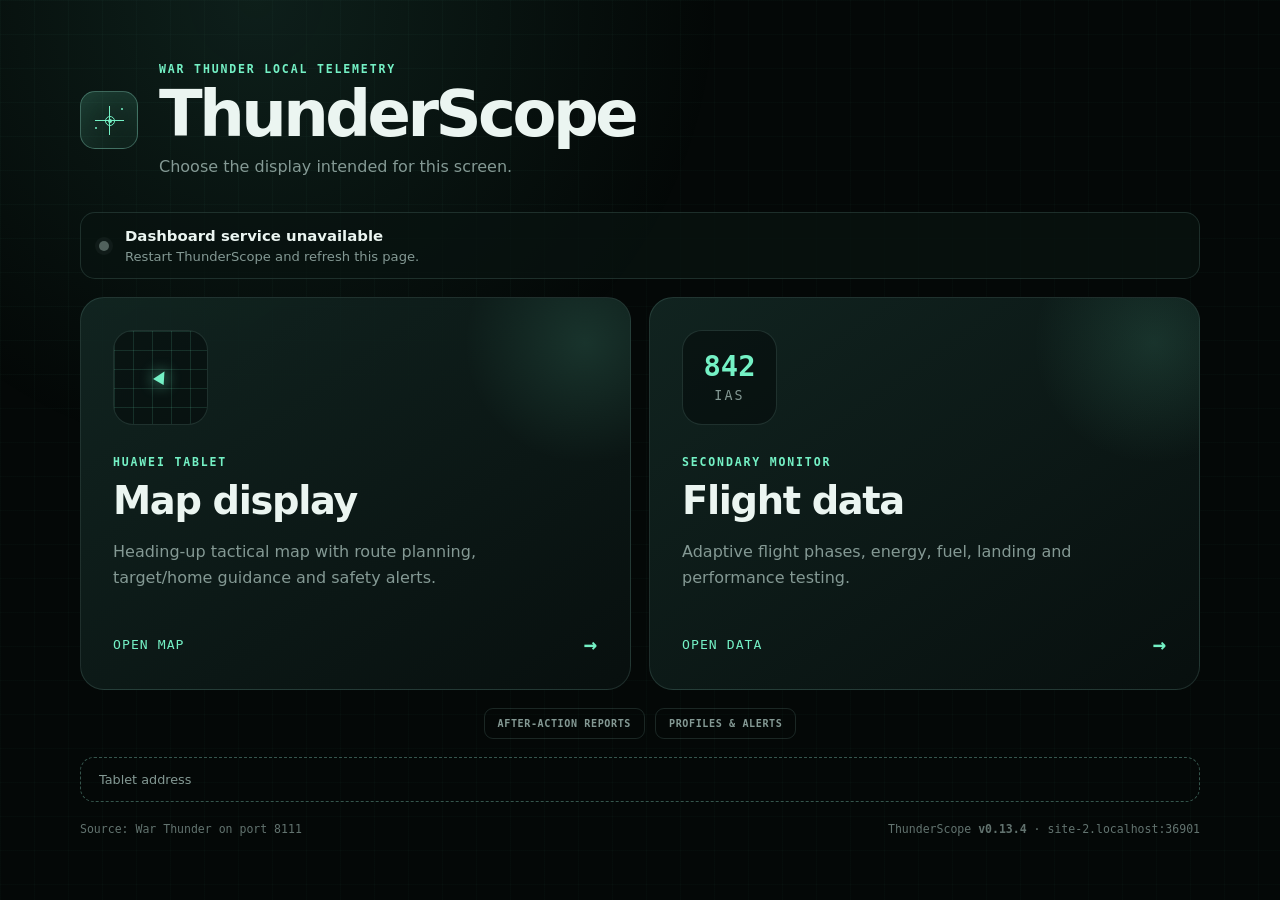
==== commit 187f485a: "add TGP controls, map range tools, improved chatter and UI fixes" ====
--- a/static/index.html
+++ b/static/index.html
@@ -6,7 +6,7 @@
   <meta name="theme-color" content="#07100f">
   <link rel="manifest" href="/manifest.webmanifest">
   <title>ThunderScope</title>
-  <link rel="stylesheet" href="/static/css/styles.css?v=0.11.0">
+  <link rel="stylesheet" href="/static/css/styles.css?v=0.13.4">
 </head>
 <body class="landing-page">
   <main class="landing-shell">
@@ -38,9 +38,9 @@
     </nav>
 
     <section class="device-address" id="deviceAddress" hidden><span>Tablet address</span><button id="copyAddress" type="button" title="Copy tablet address"></button></section>
-    <footer><span>Source: War Thunder on port 8111</span><span>ThunderScope <b>v0.11.0</b> · <span id="currentHost"></span></span></footer>
+    <footer><span>Source: War Thunder on port 8111</span><span>ThunderScope <b>v0.13.4</b> · <span id="currentHost"></span></span></footer>
   </main>
-  <script src="/static/js/home.js?v=0.11.0" defer></script>
+  <script src="/static/js/home.js?v=0.13.4" defer></script>
   <script>if ('serviceWorker' in navigator) navigator.serviceWorker.register('/service-worker.js').catch(()=>{});</script>
 </body>
 </html>
--- a/static/css/styles.css
+++ b/static/css/styles.css
@@ -392,6 +392,8 @@
 .map-navigation-hud-grid strong { margin-top:3px; overflow:hidden; text-overflow:ellipsis; font:700 .82rem var(--mono); }
 .map-navigation-hud-grid span { margin-top:2px; overflow:hidden; text-overflow:ellipsis; white-space:nowrap; color:var(--muted); font:.48rem var(--mono); }
 .map-navigation-panel { position:absolute; z-index:10; right:max(14px,env(safe-area-inset-right)); top:max(84px,calc(env(safe-area-inset-top) + 84px)); bottom:max(82px,calc(env(safe-area-inset-bottom) + 82px)); width:min(370px,calc(100vw - 28px)); padding:15px; border-radius:16px; overflow:auto; overscroll-behavior:contain; touch-action:pan-y; }
+/* v0.12.3: hidden navigation surfaces must leave the hit-test/layout tree completely. */
+.map-navigation-panel.hidden, .map-navigation-hud.hidden, .carrier-approach-hud.hidden, .nav-home-summary.hidden, .nav-approach-summary.hidden, .carrier-grade-summary.hidden, .carrier-waveoff.hidden, .map-toast.hidden { display:none !important; pointer-events:none !important; }
 .map-navigation-panel > header { display:flex; align-items:center; justify-content:space-between; gap:15px; padding-bottom:12px; border-bottom:1px solid var(--line); }
 .map-navigation-panel > header div { display:grid; gap:3px; }
 .map-navigation-panel > header small,.nav-current-leg > small,.nav-home-summary small,.nav-approach-summary small { color:var(--accent); font:700 .53rem var(--mono); letter-spacing:.15em; }
@@ -453,3 +455,32 @@
   .map-flight-strip { max-width:calc(100vw - 112px); overflow-x:auto; }
   .map-flight-strip div { min-width:68px; }
 }
+
+/* v0.12 synthetic carrier landing aid */
+.carrier-approach-hud{position:absolute;z-index:7;left:max(14px,env(safe-area-inset-left));top:max(84px,calc(env(safe-area-inset-top) + 84px));width:min(370px,calc(100vw - 28px));padding:13px 14px;border-radius:14px;transition:opacity .18s,transform .18s}.carrier-approach-hud.panel-open{opacity:0;pointer-events:none;transform:translateY(-6px)}
+.carrier-hud-head{display:grid;grid-template-columns:1fr auto;gap:3px 10px;align-items:center;padding-bottom:9px;border-bottom:1px solid var(--line)}.carrier-hud-head span{color:var(--accent);font:700 .54rem var(--mono);letter-spacing:.15em}.carrier-hud-head strong{font:700 .72rem var(--mono)}.carrier-hud-head b{grid-column:2;grid-row:1/3;padding:5px 8px;border:1px solid var(--line);border-radius:999px;color:var(--accent);font:700 .52rem var(--mono);letter-spacing:.08em}
+.carrier-ball{position:relative;height:112px;margin:12px 0;border:1px solid var(--line-bright);border-radius:12px;background:radial-gradient(circle at center,rgba(116,241,197,.07),rgba(0,0,0,.15));overflow:hidden}.carrier-ball-horizontal,.carrier-ball-vertical{position:absolute;background:rgba(231,244,239,.25)}.carrier-ball-horizontal{left:12px;right:12px;top:50%;height:1px}.carrier-ball-vertical{top:12px;bottom:12px;left:50%;width:1px}.carrier-ball::before,.carrier-ball::after{content:'';position:absolute;left:50%;top:50%;border:1px solid rgba(116,241,197,.32);border-radius:50%;transform:translate(-50%,-50%)}.carrier-ball::before{width:58px;height:58px}.carrier-ball::after{width:94px;height:94px}.carrier-ball i{position:absolute;left:50%;top:50%;width:13px;height:13px;border-radius:50%;background:var(--accent);box-shadow:0 0 14px rgba(116,241,197,.75);transform:translate(-50%,-50%);transition:left .16s linear,top .16s linear,background .15s}.carrier-ball i.caution{background:#f4d477;box-shadow:0 0 14px rgba(244,212,119,.7)}.carrier-ball i.danger{background:var(--danger);box-shadow:0 0 15px rgba(255,102,111,.72)}
+.carrier-hud-grid{display:grid;grid-template-columns:repeat(3,1fr);gap:9px}.carrier-hud-grid div{display:grid;min-width:0}.carrier-hud-grid small{color:var(--muted);font:700 .49rem var(--mono);letter-spacing:.1em}.carrier-hud-grid strong{margin-top:3px;overflow:hidden;text-overflow:ellipsis;white-space:nowrap;font:700 .72rem var(--mono)}.carrier-hud-grid span{margin-top:2px;overflow:hidden;text-overflow:ellipsis;white-space:nowrap;color:var(--muted);font:.48rem var(--mono)}
+.carrier-waveoff{margin-top:10px;padding:9px;border:1px solid rgba(255,102,111,.65);border-radius:9px;background:rgba(255,102,111,.16);color:var(--danger);text-align:center;font:800 .72rem var(--mono);letter-spacing:.18em}
+.carrier-config{margin-top:12px;padding:10px 11px;border:1px solid var(--line);border-radius:11px;background:rgba(255,255,255,.018)}.carrier-config summary{display:flex;align-items:center;justify-content:space-between;gap:10px;cursor:pointer;color:var(--text);font:700 .57rem var(--mono);letter-spacing:.1em}.carrier-config summary b{color:var(--muted);font-size:.52rem}.carrier-config-actions{display:grid;grid-template-columns:1.5fr .8fr .9fr 1.35fr;gap:6px;margin-top:10px}.carrier-config-actions button{min-height:36px;border:1px solid var(--line);border-radius:9px;background:rgba(255,255,255,.025);color:var(--text);font:700 .52rem var(--mono);letter-spacing:.05em}.carrier-config-actions .danger{color:var(--danger)}
+.carrier-config-grid{display:grid;grid-template-columns:1fr 1fr;gap:8px;margin-top:9px}.carrier-config-grid label{display:grid;gap:4px;color:var(--muted);font:.52rem var(--mono)}.carrier-config-grid input{width:100%;padding:7px 8px;border:1px solid var(--line);border-radius:8px;background:rgba(0,0,0,.28);color:var(--text);font:.6rem var(--mono)}
+.carrier-grade-summary{margin-top:10px;padding:10px;display:grid;grid-template-columns:1fr auto;gap:4px 10px;align-items:center;border:1px solid var(--line-bright);border-radius:10px;background:rgba(116,241,197,.045)}.carrier-grade-summary div{display:grid;gap:3px}.carrier-grade-summary small{color:var(--accent);font:700 .49rem var(--mono);letter-spacing:.12em}.carrier-grade-summary strong{font:700 .64rem var(--mono)}.carrier-grade-summary>b{font:800 1.15rem var(--mono);color:var(--accent)}.carrier-grade-summary>span{grid-column:1/3;color:var(--muted);font:.5rem/1.4 var(--mono)}.carrier-audio-settings{margin:8px 0;padding:12px;border:1px solid var(--line);border-radius:10px;background:rgba(116,241,197,.035)}
+@media(max-width:720px){.carrier-approach-hud{top:70px;left:8px;width:calc(100vw - 16px);padding:10px 11px}.carrier-hud-grid{gap:6px}.carrier-ball{height:92px}.carrier-config-actions{grid-template-columns:1fr 1fr}}
+@media(max-width:430px){.carrier-config-grid{grid-template-columns:1fr}.carrier-hud-grid strong{font-size:.66rem}}
+
+
+/* v0.13.1 virtual TGP / A-G tablet control drawer */
+.tgp-control-panel.hidden{display:none!important;pointer-events:none!important}
+.tgp-control-panel{position:absolute;z-index:18;top:max(78px,calc(env(safe-area-inset-top) + 78px));right:max(14px,env(safe-area-inset-right));bottom:max(82px,calc(env(safe-area-inset-bottom) + 82px));width:min(310px,38vw);padding:12px;border-radius:15px;overflow:auto;touch-action:manipulation}
+.tgp-control-panel.position-left{left:max(14px,env(safe-area-inset-left));right:auto}
+.tgp-control-panel.position-bottom{top:auto;left:50%;right:auto;bottom:max(76px,calc(env(safe-area-inset-bottom) + 76px));width:min(680px,calc(100vw - 28px));max-height:46vh;transform:translateX(-50%)}
+.tgp-panel-head{display:flex;align-items:center;justify-content:space-between;gap:12px;padding-bottom:9px;border-bottom:1px solid var(--line)}
+.tgp-panel-head>div{display:grid;gap:2px}.tgp-panel-head small{color:var(--accent);font:700 .49rem var(--mono);letter-spacing:.14em}.tgp-panel-head strong{font:750 .78rem var(--mono);letter-spacing:.04em}.tgp-panel-head button{width:44px;height:44px;border:1px solid var(--line);border-radius:10px;background:rgba(255,255,255,.025);color:var(--text);font:500 1.4rem var(--mono)}
+.tgp-panel-status{display:flex;justify-content:space-between;gap:8px;margin:9px 1px 10px;color:var(--muted);font:.48rem var(--mono)}.tgp-panel-status span{color:var(--accent);font-weight:700}.tgp-panel-status.error span{color:var(--danger)}
+.tgp-button-grid{display:grid;grid-template-columns:1fr 1fr;gap:8px}.tgp-button-grid button{min-height:64px;display:grid;place-content:center;gap:5px;border:1px solid var(--line-bright);border-radius:12px;background:rgba(6,15,13,.82);color:var(--text);touch-action:none;user-select:none;-webkit-user-select:none}.tgp-button-grid button b{font:750 .67rem var(--mono);letter-spacing:.06em}.tgp-button-grid button small{color:var(--accent);font:650 .48rem var(--mono);letter-spacing:.06em}.tgp-button-grid button:active,.tgp-button-grid button.pressed{background:rgba(116,241,197,.14);border-color:rgba(116,241,197,.72)}
+.tgp-button-grid .tgp-fire-button{grid-column:1/-1;min-height:72px;border-color:rgba(255,102,111,.62);background:rgba(255,102,111,.09)}.tgp-button-grid .tgp-fire-button b{color:var(--danger);font-size:.78rem;letter-spacing:.16em}.tgp-button-grid .tgp-fire-button small{color:rgba(255,180,185,.85)}.tgp-button-grid .tgp-fire-button:active,.tgp-button-grid .tgp-fire-button.pressed{background:rgba(255,102,111,.2)}
+.tgp-panel-note{margin:10px 2px 0;color:var(--muted);font:.48rem/1.45 var(--mono)}
+@media(max-width:720px){.tgp-control-panel{top:70px;right:8px;bottom:66px;width:min(300px,48vw);padding:10px}.tgp-control-panel.position-left{left:8px}.tgp-button-grid{gap:6px}.tgp-button-grid button{min-height:58px}.tgp-panel-status{display:grid}}
+@media(max-width:520px){.tgp-control-panel{width:min(270px,62vw)}.tgp-control-panel.position-bottom{width:calc(100vw - 16px);bottom:64px}.tgp-button-grid button{min-height:54px}}
+
+.control-binding-grid{display:grid;grid-template-columns:1fr 1fr;gap:9px;margin-top:10px}.control-binding-grid label{display:grid;gap:5px;color:var(--muted);font:.56rem var(--mono)}.control-binding-grid input{width:100%;padding:8px 9px;border:1px solid var(--line);border-radius:9px;background:rgba(0,0,0,.25);color:var(--text);font:650 .65rem var(--mono);text-transform:uppercase}.control-binding-grid input:focus{border-color:var(--accent)}@media(max-width:620px){.control-binding-grid{grid-template-columns:1fr}}
